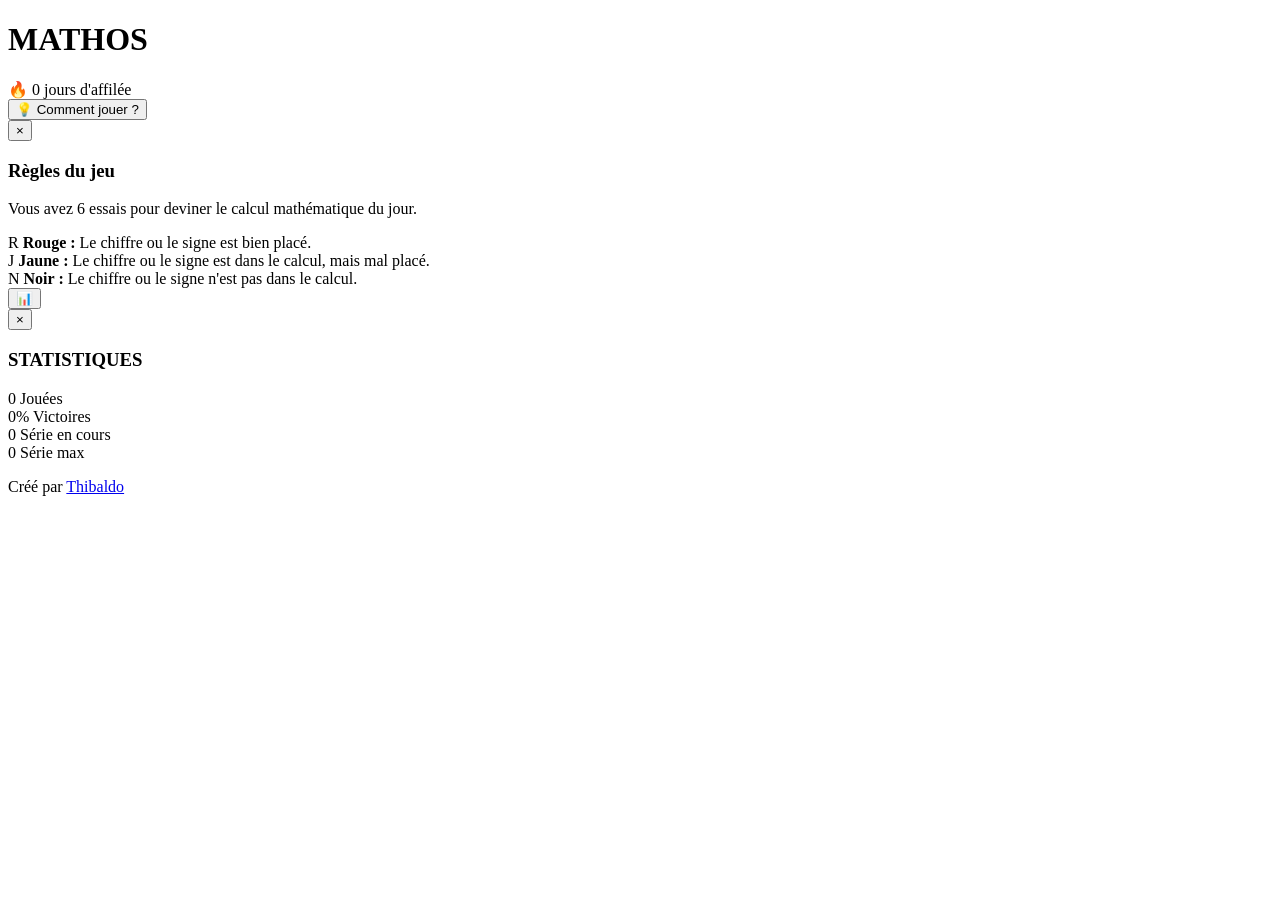
==== index.html @ 116fafb6 "Rename index(2).html to index.html" ====
<!DOCTYPE html>
<html lang="fr">
<head>
  <meta charset="UTF-8">
  <meta name="viewport" content="width=device-width, initial-scale=1.0">
  <title>MATHOS</title>
  <link rel="stylesheet" href="style.css">
</head>
<body>
  <h1>MATHOS<span id="day-number"></span></h1>
  <div class="streak-container">
  <span class="flame">🔥</span>
  <span id="streak-count">0</span>
  <span class="streak-label">jours d'affilée</span><br>
</div>
  <div id="grid"></div>
  <div id="message"></div>
  
  <button id="share-btn" style="display: none;">Partager mon score 📋</button>
  
  <div id="keyboard"></div>

  
  <!-- Bouton fixe à gauche -->
<button id="rules-btn" class="rules-btn">💡 Comment jouer ?</button>

<!-- Panneau / Modale des règles -->
<div id="rules-modal" class="rules-modal">
  <div class="rules-content">
    <button id="close-rules" class="close-rules">&times;</button>
    <h3>Règles du jeu</h3>
    <p>Vous avez 6 essais pour deviner le calcul mathématique du jour.</p>
    
    <div class="rules-examples">
      <div class="rule-item">
        <span class="cell-demo correct">R</span>
        <span><strong>Rouge :</strong> Le chiffre ou le signe est bien placé.</span>
      </div>
      <div class="rule-item">
        <span class="cell-demo present">J</span>
        <span><strong>Jaune :</strong> Le chiffre ou le signe est dans le calcul, mais mal placé.</span>
      </div>
      <div class="rule-item">
        <span class="cell-demo absent">N</span>
        <span><strong>Noir :</strong> Le chiffre ou le signe n'est pas dans le calcul.</span>
      </div>
    </div>
  </div>
</div>
  <!-- Bouton Statistiques (à placer près de ton titre ou en haut à droite) -->
<button id="stats-btn" class="icon-btn" title="Statistiques">📊</button>

<!-- Modale des Statistiques -->
<div id="stats-modal" class="modal">
  <div class="modal-content">
    <button id="close-stats" class="close-modal">&times;</button>
    <h3>STATISTIQUES</h3>
    
    <div class="stats-summary">
      <div class="stat-box">
        <span id="stat-played" class="stat-number">0</span>
        <span class="stat-label">Jouées</span>
      </div>
      <div class="stat-box">
        <span id="stat-winrate" class="stat-number">0%</span>
        <span class="stat-label">Victoires</span>
      </div>
      <div class="stat-box">
        <span id="stat-streak" class="stat-number">0</span>
        <span class="stat-label">Série en cours</span>
      </div>
      <div class="stat-box">
        <span id="stat-max-streak" class="stat-number">0</span>
        <span class="stat-label">Série max</span>
      </div>
    </div>

    <div id="guess-distribution" class="guess-distribution">
      <!-- Généré dynamiquement en JS -->
    </div>
  </div>
</div>
  <footer>
  <p>Créé par <a href="https://instagram.com/thibr.p" target="_blank" rel="noopener noreferrer">Thibaldo</a></p>
</footer>
  <script src="script.js"></script>
</body>
</html>
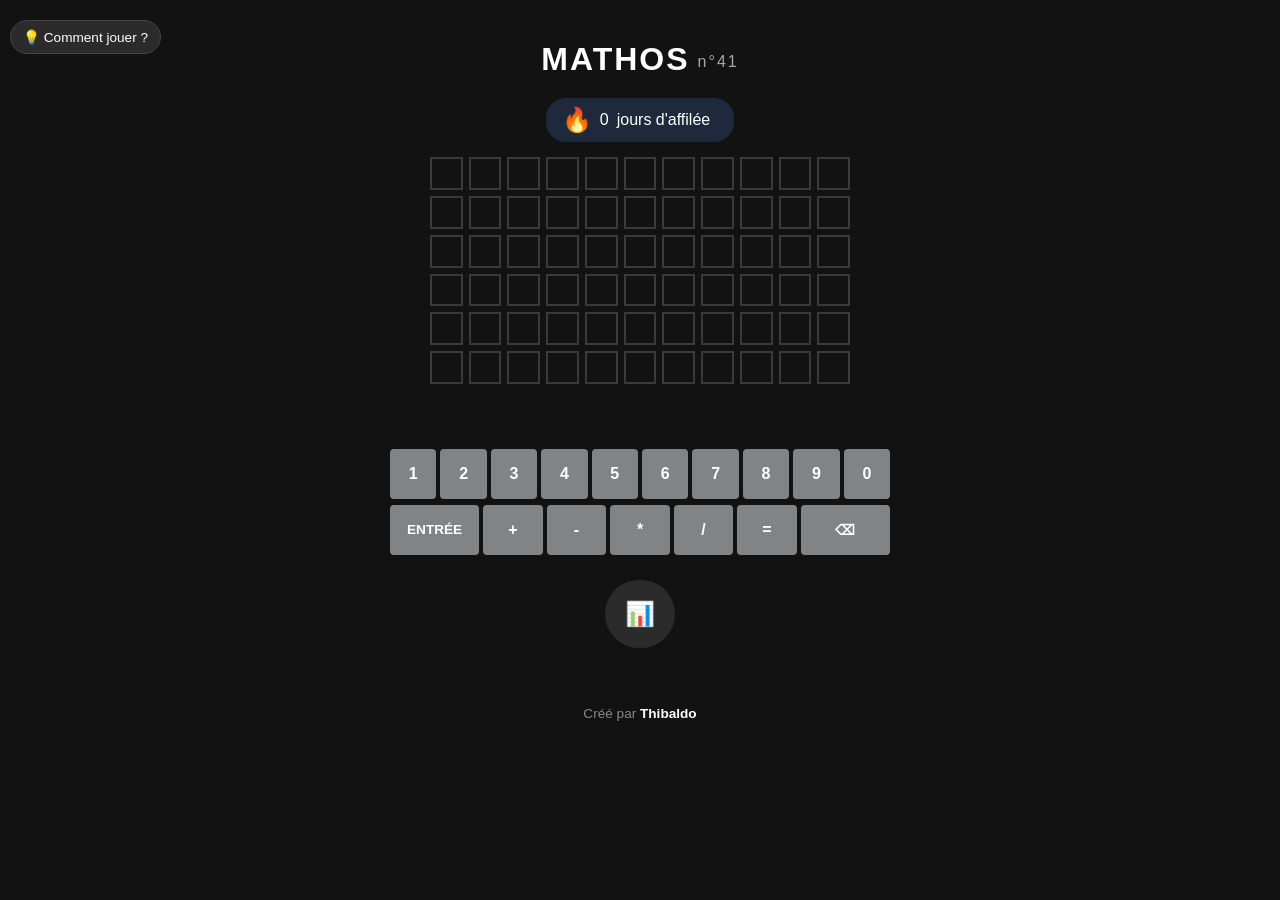
==== commit 19502c27: "Update index.html" ====
--- a/index.html
+++ b/index.html
@@ -33,12 +33,12 @@
     
     <div class="rules-examples">
       <div class="rule-item">
-        <span class="cell-demo correct">R</span>
-        <span><strong>Rouge :</strong> Le chiffre ou le signe est bien placé.</span>
+        <span class="cell-demo correct">O</span>
+        <span><strong>Orange :</strong> Le chiffre ou le signe est bien placé.</span>
       </div>
       <div class="rule-item">
-        <span class="cell-demo present">J</span>
-        <span><strong>Jaune :</strong> Le chiffre ou le signe est dans le calcul, mais mal placé.</span>
+        <span class="cell-demo present">V</span>
+        <span><strong>Vert :</strong> Le chiffre ou le signe est dans le calcul, mais mal placé.</span>
       </div>
       <div class="rule-item">
         <span class="cell-demo absent">N</span>
--- a/style.css
+++ b/style.css
@@ -0,0 +1,481 @@
+body {
+  font-family: Arial, sans-serif;
+  display: flex;
+  flex-direction: column;
+  align-items: center;
+  background-color: #121213;
+  color: #ffffff;
+  margin: 0;
+  padding: 20px;
+}
+
+h1 {
+  margin-bottom: 20px;
+  letter-spacing: 2px;
+}
+
+#day-number {
+  font-size: 1rem;
+  font-weight: normal;
+  color: #a6a6a8;
+  vertical-align: middle;
+  margin-left: 8px;
+}
+
+#grid {
+  display: flex;
+  flex-direction: column;
+  gap: 6px;
+  margin-bottom: 20px;
+  width: 100%;
+  max-width: 420px; /* Un peu plus large pour caler 9 cases confortablement */
+}
+
+.row {
+  display: grid;
+  gap: 6px;
+  width: 100%;
+}
+
+.cell {
+  box-sizing: border-box;
+  aspect-ratio: 1 / 1; /* Maintient un carré strict */
+  width: 100%;
+  height: auto; /* S'assure que la hauteur s'aligne sur la largeur */
+  
+  border: 2px solid #3a3a3c;
+  display: flex;
+  align-items: center;
+  justify-content: center;
+  
+  /* Taille de police réactive qui s'adapte automatiquement */
+  font-size: clamp(0.9rem, 3.5vw, 1.5rem); 
+  line-height: 1;
+  font-weight: bold;
+  text-transform: uppercase;
+  overflow: hidden; /* Empêche le texte de déformer la case */
+}
+
+.correct {
+  background-color: #D98327;
+  border-color: #D98327;
+}
+
+.present {
+  background-color: #5D9253;
+  border-color: #5D9253;
+  border-radius: 50%;
+}
+
+.absent {
+  background-color: #3a3a3c;
+  border-color: #3a3a3c;
+}
+
+#message {
+  font-size: 1.2rem;
+  font-weight: bold;
+  height: 30px;
+  color: #f8f9fa;
+}
+
+#share-btn {
+  margin-top: 15px;
+  padding: 12px 24px;
+  font-size: 1rem;
+  font-weight: bold;
+  color: #ffffff;
+  background-color: #D98327; /* Rouge SUTOM */
+  border: none;
+  border-radius: 6px;
+  cursor: pointer;
+  transition: background-color 0.2s, transform 0.1s;
+}
+
+#share-btn:hover {
+  background-color: #D98327;
+}
+
+#share-btn:active {
+  transform: scale(0.98);
+}
+
+/* Compteur de Série (Streak) */
+.streak-container {
+  display: flex;
+  align-items: center;
+  justify-content: center;
+  gap: 8px;
+  font-size: 1 rem;
+  font-weight: italic;
+  margin-bottom: 15px;
+  background-color: #1e293b;
+  padding: 8px 16px;
+  border-radius: 20px;
+  width: fit-content;
+  margin-left: auto;
+  margin-right: auto;
+}
+
+.flame {
+  font-size: 1.5rem;
+  animation: pulse 1.5s infinite alternate;
+}
+
+/* Animations des cases */
+.cell.pop {
+  animation: pop 0.1s ease-in-out;
+}
+
+.cell.flip {
+  animation: flip 0.5s ease-forward;
+}
+
+.row.shake {
+  animation: shake 0.4s ease-in-out;
+}
+
+.row.win .cell {
+  animation: bounce 0.6s ease-in-out;
+}
+
+/* Keyframes */
+@keyframes pulse {
+  from { transform: scale(1); }
+  to { transform: scale(1.2); }
+}
+
+@keyframes pop {
+  0% { transform: scale(1); }
+  50% { transform: scale(1.15); }
+  100% { transform: scale(1); }
+}
+
+@keyframes flip {
+  0% { transform: rotateX(0deg); }
+  50% { transform: rotateX(90deg); }
+  100% { transform: rotateX(0deg); }
+}
+
+@keyframes shake {
+  0%, 100% { transform: translateX(0); }
+  20%, 60% { transform: translateX(-8px); }
+  40%, 80% { transform: translateX(8px); }
+}
+
+@keyframes bounce {
+  0%, 100% { transform: translateY(0); }
+  50% { transform: translateY(-12px); }
+}
+
+#keyboard {
+  display: flex;
+  flex-direction: column;
+  gap: 6px;
+  width: 100%;
+  max-width: 500px;
+  margin-top: 15px;
+}
+
+.keyboard-row {
+  display: flex;
+  justify-content: center;
+  gap: 4px;
+  width: 100%;
+}
+
+.key {
+  font-family: inherit;
+  font-size: clamp(0.75rem, 2.5vw, 1rem);
+  font-weight: bold;
+  border: none;
+  padding: 0;
+  height: 50px;
+  border-radius: 4px;
+  background-color: #818384;
+  color: #ffffff;
+  cursor: pointer;
+  flex: 1;
+  display: flex;
+  align-items: center;
+  justify-content: center;
+  user-select: none;
+  transition: background-color 0.2s, transform 0.1s;
+}
+
+.key:active {
+  transform: scale(0.95);
+}
+
+.key-large {
+  flex: 1.5;
+  font-size: clamp(0.7rem, 2vw, 0.85rem);
+}
+
+/* Couleurs d'état des touches du clavier */
+.key.correct {
+  background-color: #D98327 !important; /* Rouge */
+}
+
+.key.present {
+  background-color: #5D9253 !important; /* Jaune */
+}
+
+.key.absent {
+  background-color: #3a3a3c !important; /* Noir */
+  opacity: 0.6;
+}
+
+/* Pied de page */
+footer {
+  margin-top: 30px;
+  padding: 15px 0;
+  text-align: center;
+  font-size: 0.85rem;
+  color: #888888;
+}
+
+footer a {
+  color: #ffffff;
+  text-decoration: none;
+  font-weight: bold;
+  transition: color 0.2s ease;
+}
+
+footer a:hover {
+  color: #D98327; /* Devient rouge au survol */
+  text-decoration: underline;
+}
+
+/* Bouton "Comment jouer" fixe à gauche */
+.rules-btn {
+  position: fixed;
+  left: 10px;
+  top: 20px;
+  background-color: #2b2b2c;
+  color: #fff;
+  border: 1px solid #444;
+  padding: 8px 12px;
+  border-radius: 20px;
+  font-size: 0.85rem;
+  cursor: pointer;
+  z-index: 100;
+  transition: background-color 0.2s ease, transform 0.2s ease;
+}
+
+.rules-btn:hover {
+  background-color: #3a3a3c;
+  transform: scale(1.05);
+}
+
+/* Modale / Panneau des règles */
+.rules-modal {
+  display: none;
+  position: fixed;
+  top: 0;
+  left: 0;
+  width: 100%;
+  height: 100%;
+  background-color: rgba(0, 0, 0, 0.75);
+  z-index: 1000;
+  align-items: center;
+  justify-content: center;
+  padding: 15px;
+}
+
+.rules-modal.active {
+  display: flex;
+}
+
+.rules-content {
+  background-color: #121213;
+  border: 1px solid #3a3a3c;
+  border-radius: 10px;
+  padding: 20px;
+  max-width: 400px;
+  width: 100%;
+  color: #fff;
+  position: relative;
+  box-shadow: 0 4px 20px rgba(0,0,0,0.5);
+}
+
+.close-rules {
+  position: absolute;
+  top: 10px;
+  right: 15px;
+  background: none;
+  border: none;
+  color: #aaa;
+  font-size: 1.8rem;
+  cursor: pointer;
+}
+
+.close-rules:hover {
+  color: #fff;
+}
+
+/* Démonstrations de couleurs */
+.rules-examples {
+  margin-top: 15px;
+  display: flex;
+  flex-direction: column;
+  gap: 12px;
+}
+
+.rule-item {
+  display: flex;
+  align-items: center;
+  gap: 12px;
+  font-size: 0.9rem;
+}
+
+.cell-demo {
+  width: 36px;
+  height: 36px;
+  display: flex;
+  align-items: center;
+  justify-content: center;
+  font-weight: bold;
+  border-radius: 4px;
+  flex-shrink: 0;
+}
+
+/* Couleurs des démos */
+.cell-demo.correct { background-color: #D98327; color: white; }
+.cell-demo.present { background-color: #5D9253; color: white; }
+.cell-demo.absent { background-color: #2b2b2c; color: white; }
+
+#keyboard {
+  margin-bottom: 25px; /* Ajuste la valeur selon l'espace souhaité (ex: 20px, 30px) */
+}
+
+/* Bouton icône haut de page */
+.icon-btn {
+  background: #2b2b2c;
+  color: #ffffff;
+  padding: 20px 20px;
+  font-family: Helvetica;
+  border-radius:50px;
+  border: none;
+  font-size: 1.5rem;
+  cursor: pointer;
+  transition: transform 0.2s ease;
+}
+
+.icon-btn:hover {
+  transform: scale(1.15);
+}
+
+/* Structure Modale */
+.modal {
+  display: none;
+  position: fixed;
+  top: 0;
+  left: 0;
+  width: 100%;
+  height: 100%;
+  background-color: rgba(0, 0, 0, 0.75);
+  z-index: 1000;
+  align-items: center;
+  justify-content: center;
+  padding: 15px;
+}
+
+.modal.active {
+  display: flex;
+}
+
+.modal-content {
+  background-color: #121213;
+  border: 1px solid #3a3a3c;
+  border-radius: 10px;
+  padding: 24px;
+  max-width: 420px;
+  width: 100%;
+  color: #fff;
+  position: relative;
+  box-shadow: 0 4px 20px rgba(0,0,0,0.5);
+  text-align: center;
+}
+
+.close-modal {
+  position: absolute;
+  top: 10px;
+  right: 15px;
+  background: none;
+  border: none;
+  color: #aaa;
+  font-size: 1.8rem;
+  cursor: pointer;
+}
+
+.close-modal:hover {
+  color: #fff;
+}
+
+/* Grille des 4 statistiques */
+.stats-summary {
+  display: flex;
+  justify-content: space-around;
+  margin: 20px 0;
+}
+
+.stat-box {
+  display: flex;
+  flex-direction: column;
+  align-items: center;
+}
+
+.stat-number {
+  font-size: 1.8rem;
+  font-weight: bold;
+}
+
+.stat-label {
+  font-size: 0.75rem;
+  color: #aaa;
+  margin-top: 4px;
+}
+
+/* Histogramme */
+.guess-distribution {
+  display: flex;
+  flex-direction: column;
+  gap: 8px;
+  margin-top: 15px;
+}
+
+.dist-row {
+  display: flex;
+  align-items: center;
+  gap: 8px;
+  font-size: 0.85rem;
+}
+
+.dist-bar-container {
+  flex-grow: 1;
+  background-color: #2b2b2c;
+  border-radius: 4px;
+  overflow: hidden;
+  height: 20px;
+  display: flex;
+  align-items: center;
+}
+
+.dist-bar {
+  background-color: #538d4e;
+  height: 100%;
+  display: flex;
+  align-items: center;
+  justify-content: flex-end;
+  padding-right: 6px;
+  font-weight: bold;
+  font-size: 0.75rem;
+  min-width: 20px;
+  transition: width 0.4s ease;
+}
+
+.dist-bar.zero {
+  background-color: transparent;
+  color: #aaa;
+}
